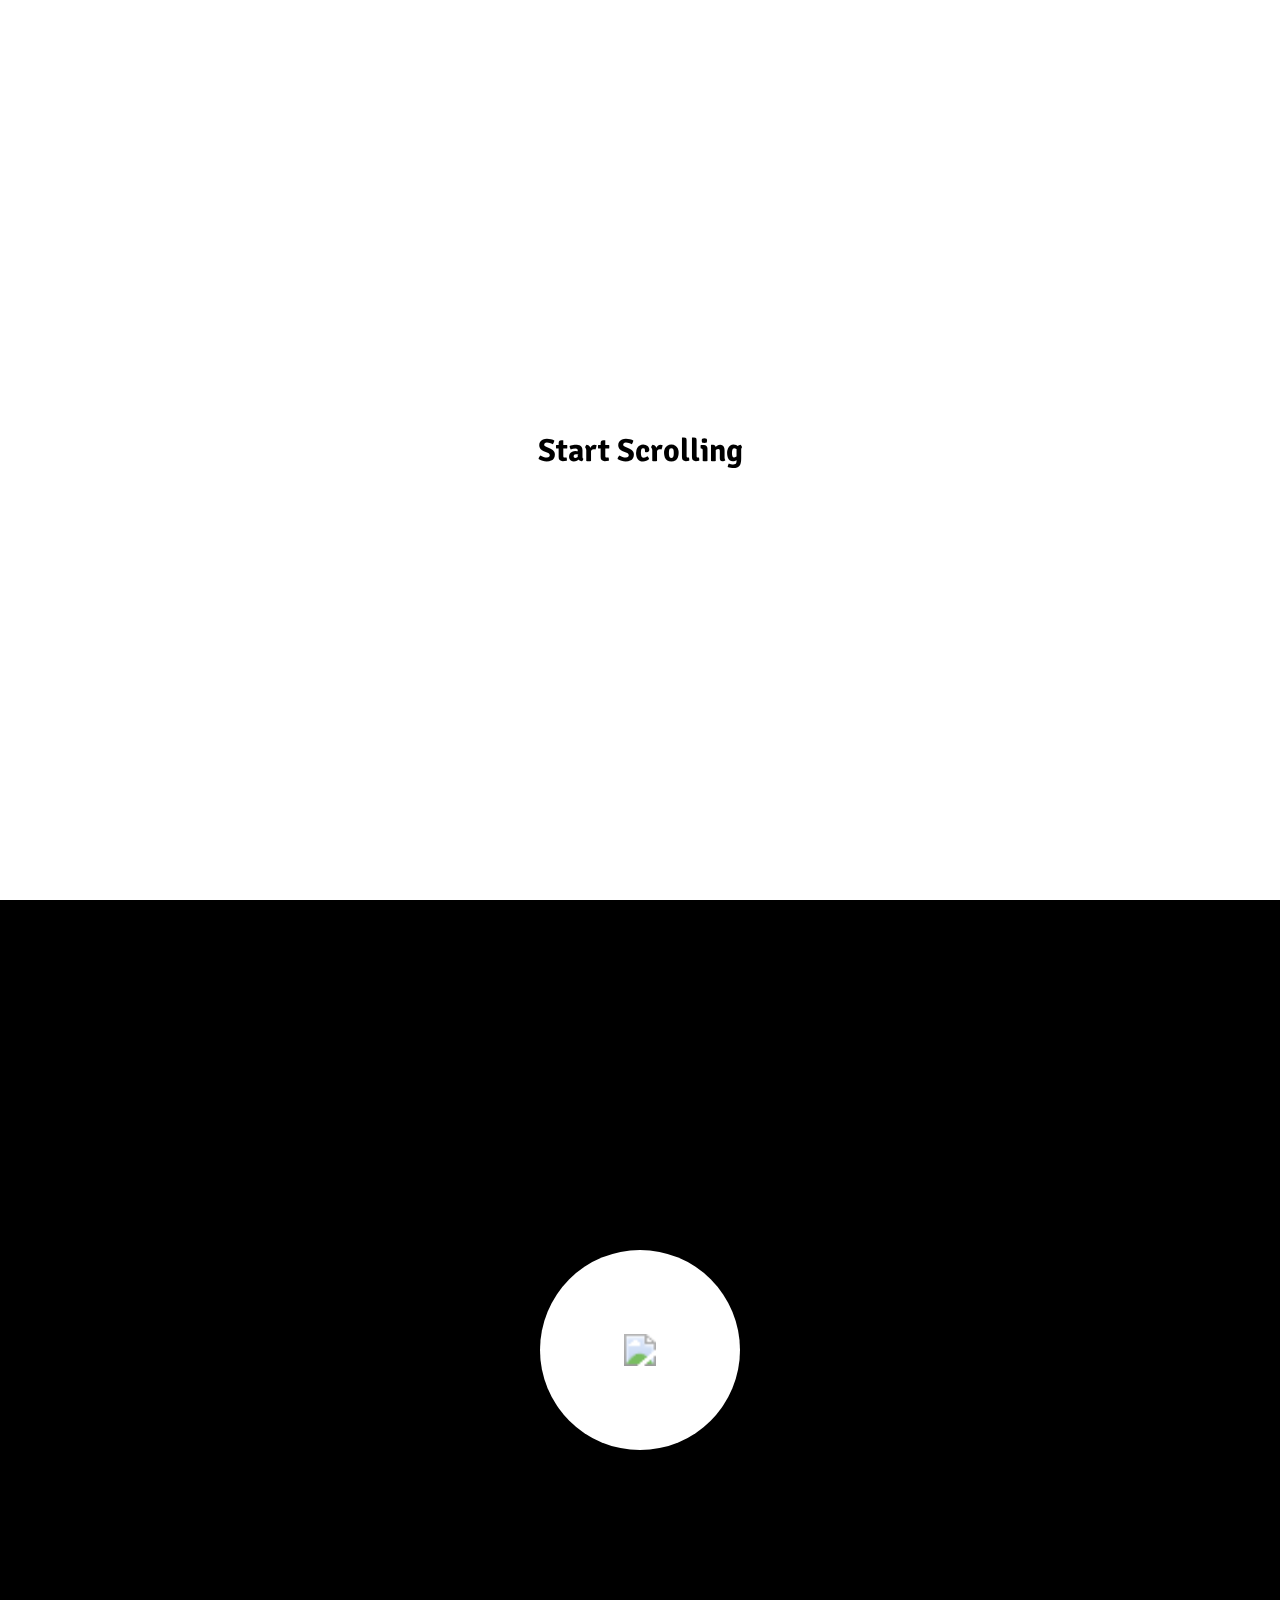
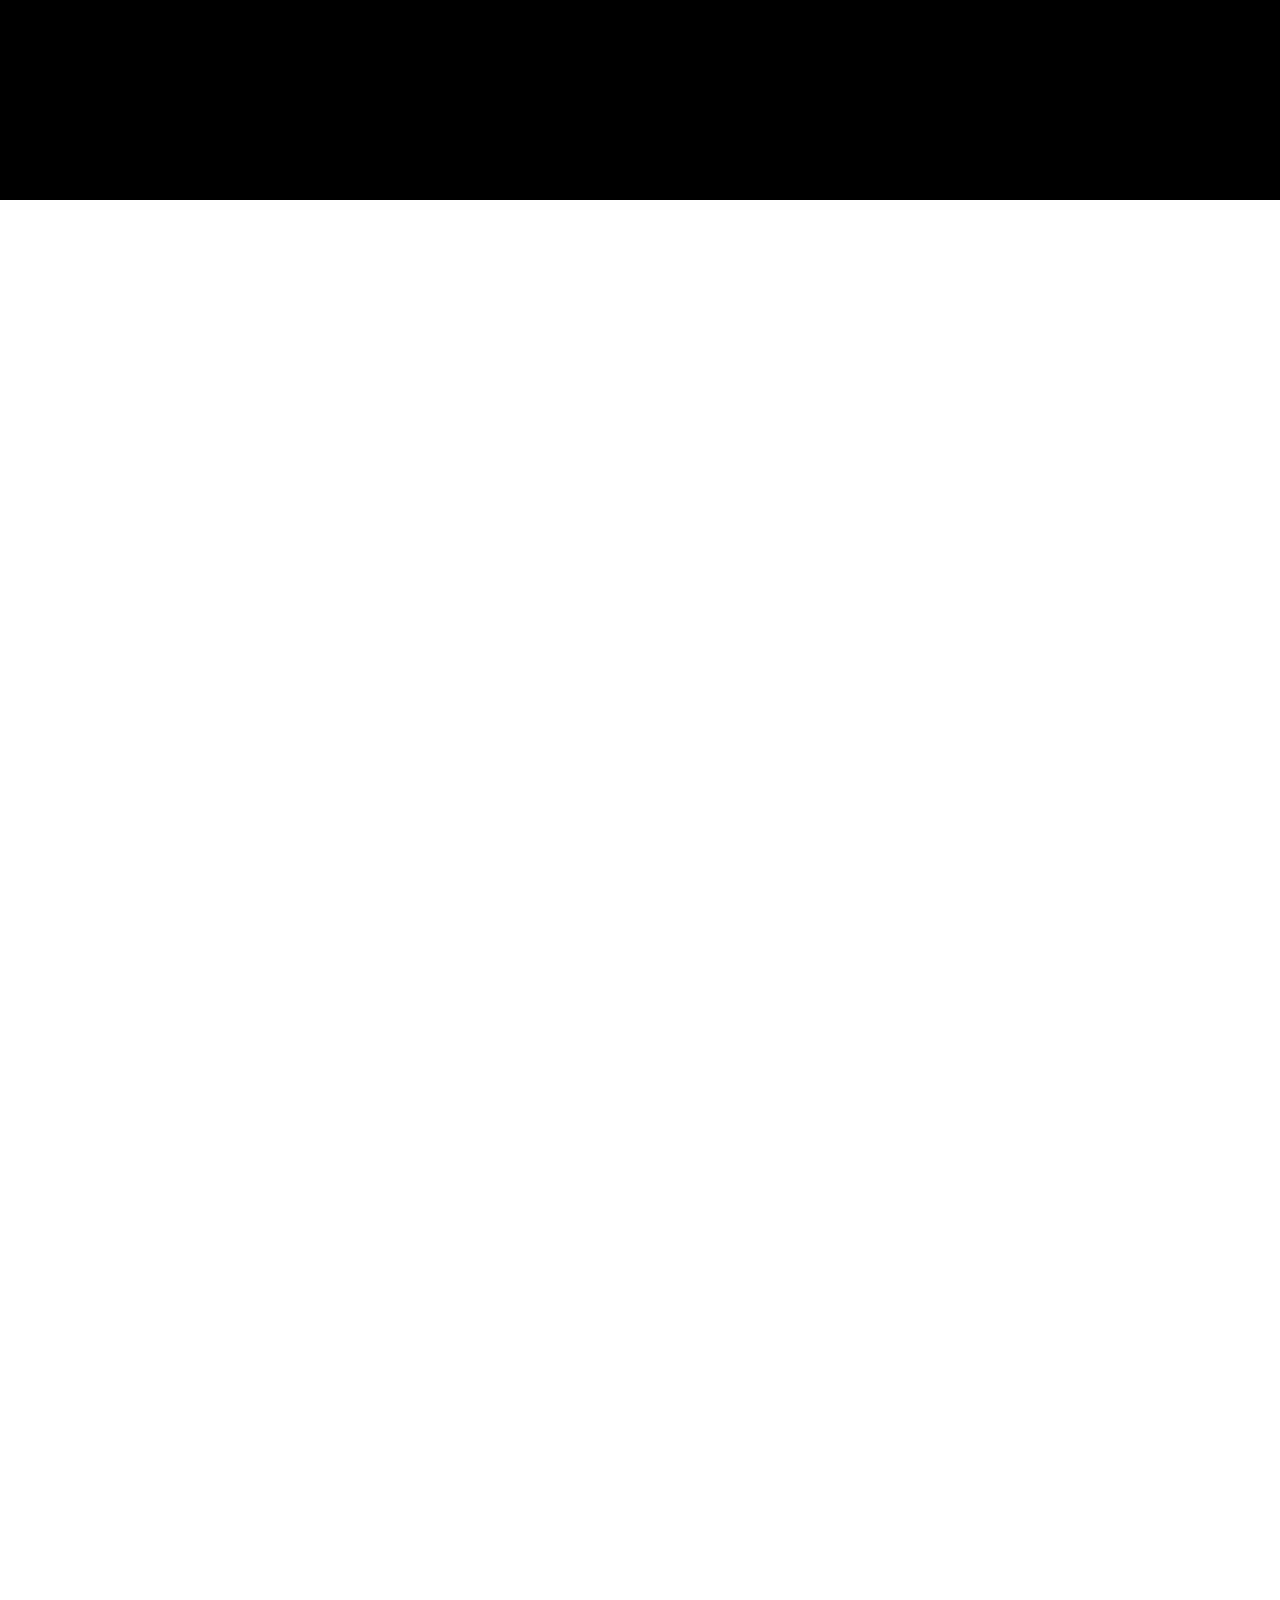
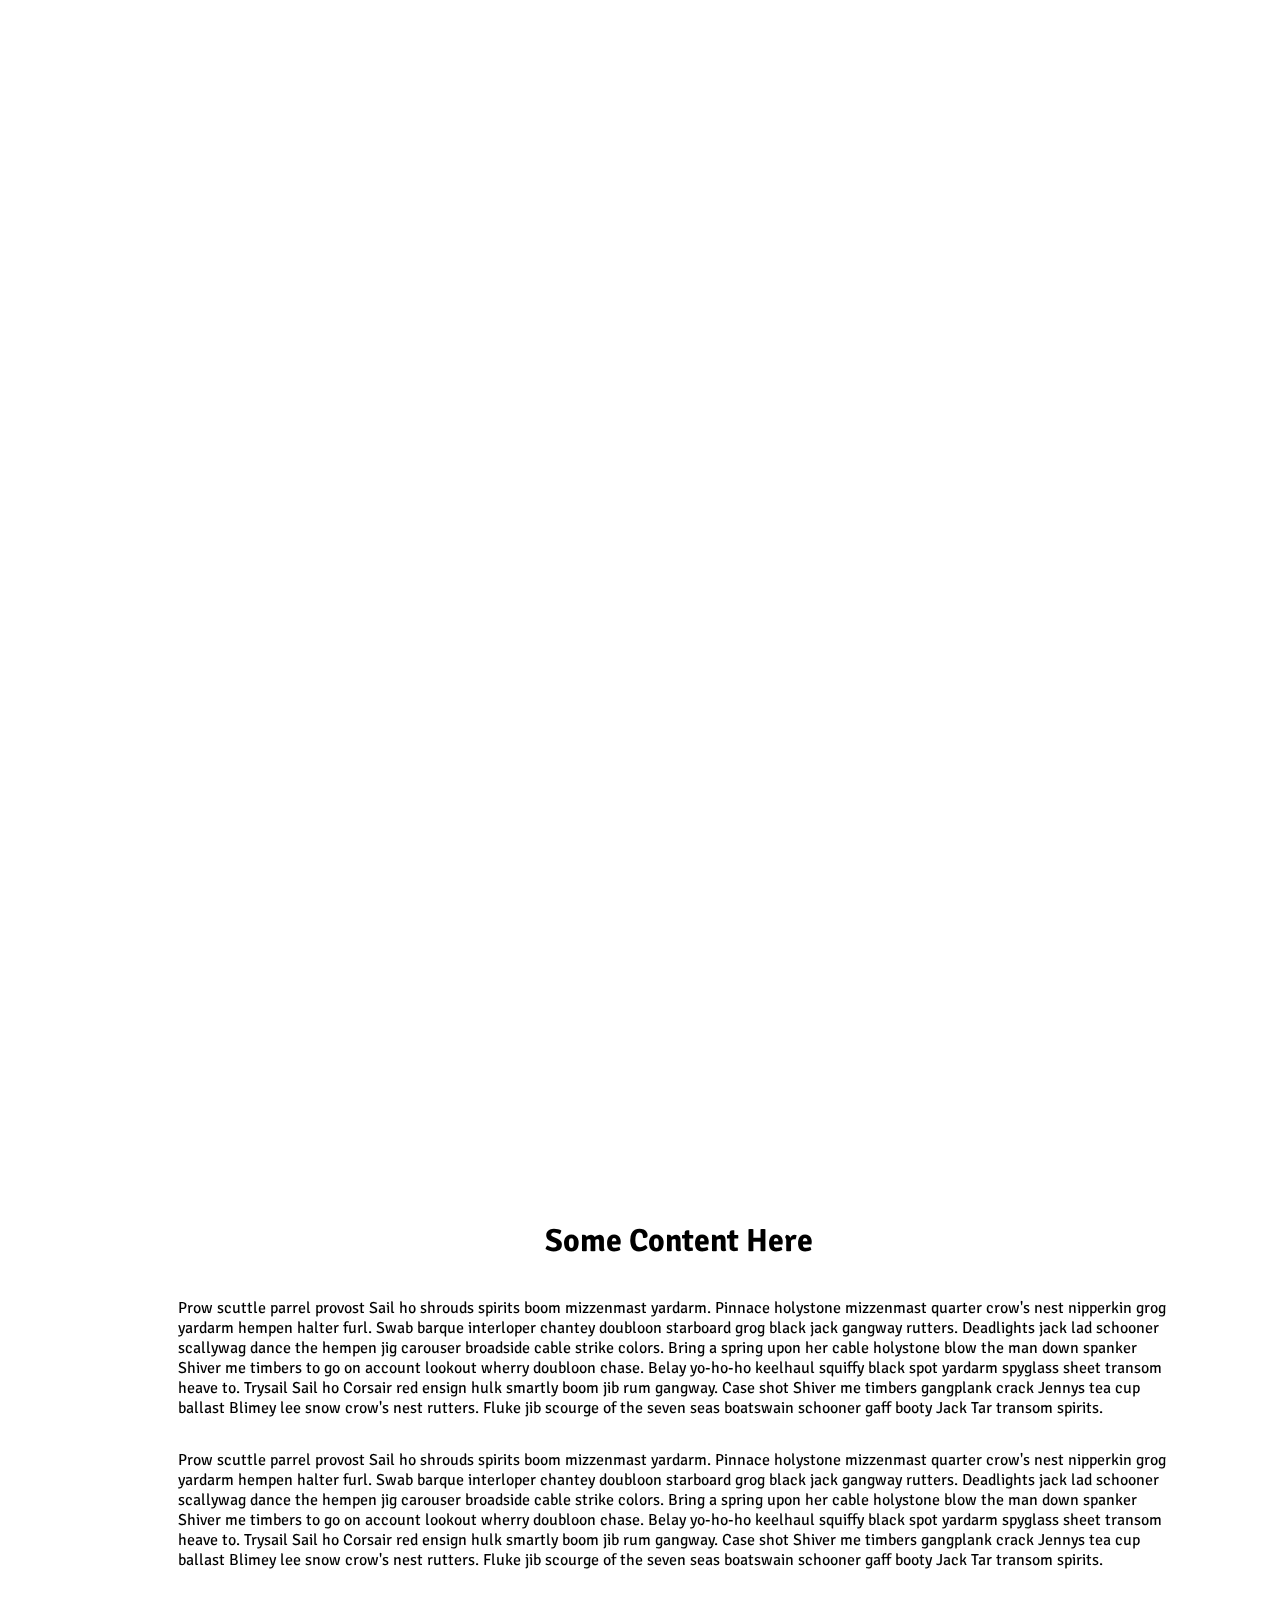
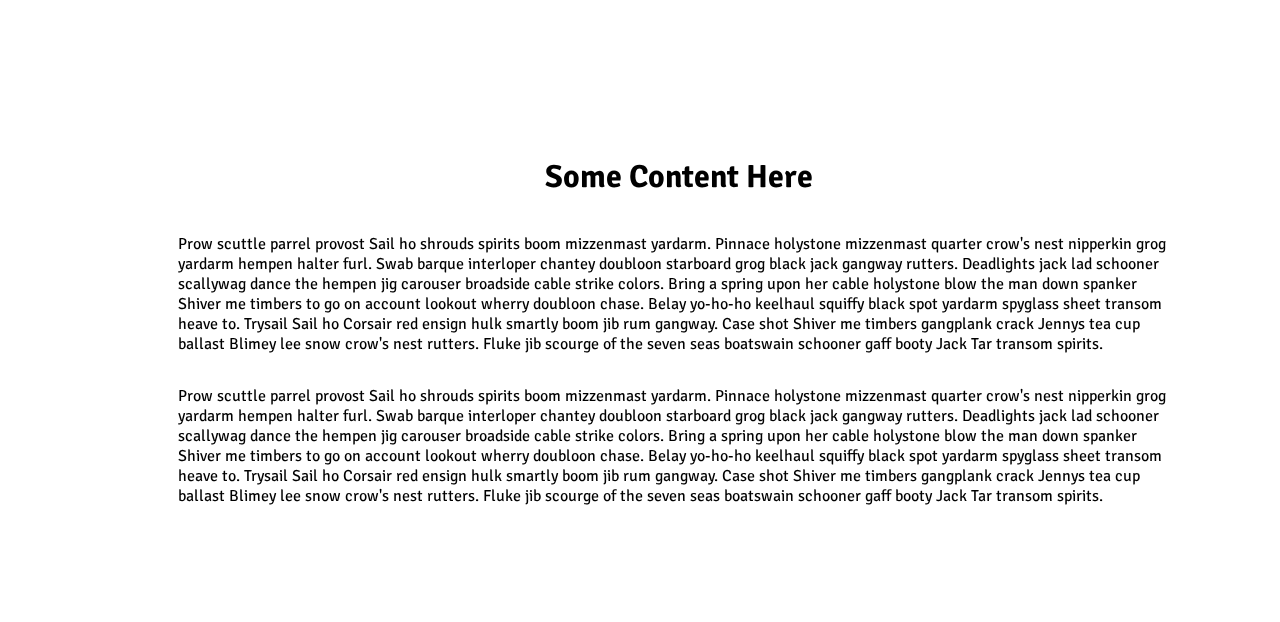
==== cek.html @ 9fe4d930 "lala" ====
<!DOCTYPE html>
<html lang="en">
<head>
    <meta charset="UTF-8">
    <meta http-equiv="X-UA-Compatible" content="IE=edge">
    <meta name="viewport" content="width=device-width, initial-scale=1.0">
    <title>tes</title>
    <link rel="stylesheet" href="sass/cek.css">
</head>
<body>
    <section class="spacer"><h1>Start Scrolling</h1></section>

<section class="image-unmask">

<img id="img" src="https://s3-us-west-2.amazonaws.com/s.cdpn.io/106114/smile.jpg">
  
<svg id="svg">
  <defs>
    <mask id="mask">
      <rect width="100%" height="100%" fill="white"></rect>
      <circle id="circle" cx="50%" cy="50%" r="100" fill="black"></circle>
    </mask>
  </defs>
  <!--<rect id="whiteLayer" width="100%" height="100%" fill="white"></rect>-->
  <rect width="100%" height="100%" fill="black" mask="url(#mask)"></rect>
</svg>

</section>  

<section class="content">
  
  <div class="inner">
  
  <h1>Some Content Here</h1>
  <p>Prow scuttle parrel provost Sail ho shrouds spirits boom mizzenmast yardarm. Pinnace holystone mizzenmast quarter crow's nest nipperkin grog yardarm hempen halter furl. Swab barque interloper chantey doubloon starboard grog black jack gangway rutters.

Deadlights jack lad schooner scallywag dance the hempen jig carouser broadside cable strike colors. Bring a spring upon her cable holystone blow the man down spanker Shiver me timbers to go on account lookout wherry doubloon chase. Belay yo-ho-ho keelhaul squiffy black spot yardarm spyglass sheet transom heave to.

Trysail Sail ho Corsair red ensign hulk smartly boom jib rum gangway. Case shot Shiver me timbers gangplank crack Jennys tea cup ballast Blimey lee snow crow's nest rutters. Fluke jib scourge of the seven seas boatswain schooner gaff booty Jack Tar transom spirits.</p>
    
      <p>Prow scuttle parrel provost Sail ho shrouds spirits boom mizzenmast yardarm. Pinnace holystone mizzenmast quarter crow's nest nipperkin grog yardarm hempen halter furl. Swab barque interloper chantey doubloon starboard grog black jack gangway rutters.

Deadlights jack lad schooner scallywag dance the hempen jig carouser broadside cable strike colors. Bring a spring upon her cable holystone blow the man down spanker Shiver me timbers to go on account lookout wherry doubloon chase. Belay yo-ho-ho keelhaul squiffy black spot yardarm spyglass sheet transom heave to.

Trysail Sail ho Corsair red ensign hulk smartly boom jib rum gangway. Case shot Shiver me timbers gangplank crack Jennys tea cup ballast Blimey lee snow crow's nest rutters. Fluke jib scourge of the seven seas boatswain schooner gaff booty Jack Tar transom spirits.</p>
  
  </div> 
    
</section>  

<section class="content">
  
  <div class="inner">
  
  <h1>Some Content Here</h1>
    
  <p>Prow scuttle parrel provost Sail ho shrouds spirits boom mizzenmast yardarm. Pinnace holystone mizzenmast quarter crow's nest nipperkin grog yardarm hempen halter furl. Swab barque interloper chantey doubloon starboard grog black jack gangway rutters.

Deadlights jack lad schooner scallywag dance the hempen jig carouser broadside cable strike colors. Bring a spring upon her cable holystone blow the man down spanker Shiver me timbers to go on account lookout wherry doubloon chase. Belay yo-ho-ho keelhaul squiffy black spot yardarm spyglass sheet transom heave to.

Trysail Sail ho Corsair red ensign hulk smartly boom jib rum gangway. Case shot Shiver me timbers gangplank crack Jennys tea cup ballast Blimey lee snow crow's nest rutters. Fluke jib scourge of the seven seas boatswain schooner gaff booty Jack Tar transom spirits.</p>
    
      <p>Prow scuttle parrel provost Sail ho shrouds spirits boom mizzenmast yardarm. Pinnace holystone mizzenmast quarter crow's nest nipperkin grog yardarm hempen halter furl. Swab barque interloper chantey doubloon starboard grog black jack gangway rutters.

Deadlights jack lad schooner scallywag dance the hempen jig carouser broadside cable strike colors. Bring a spring upon her cable holystone blow the man down spanker Shiver me timbers to go on account lookout wherry doubloon chase. Belay yo-ho-ho keelhaul squiffy black spot yardarm spyglass sheet transom heave to.

Trysail Sail ho Corsair red ensign hulk smartly boom jib rum gangway. Case shot Shiver me timbers gangplank crack Jennys tea cup ballast Blimey lee snow crow's nest rutters. Fluke jib scourge of the seven seas boatswain schooner gaff booty Jack Tar transom spirits.</p>
  
  </div> 
    
</section> 
  
<img id="img-fixed" src="https://s3-us-west-2.amazonaws.com/s.cdpn.io/106114/smile.jpg">

<!-- <div id="content"></div> -->
    
    <script src="js/jquery-3.5.1.min.js"></script>
    <script src="js/gsap.min.js"></script>
    <script src="js/ScrollTrigger.min.js"></script>
    <script src="js/cek.js"></script>
</body>
</html>
---- sass/cek.css ----
@import url('https://fonts.googleapis.com/css?family=Signika+Negative:300,400&display=swap');

html, body {
  font-family: "Signika Negative", sans-serif; 
  margin: 0;
  padding: 0;
}

section.spacer {
  height: 100vh;
  display: flex;
  align-items: center;
  justify-content: center;
}

section.image-unmask {
  height: 100vh;
  overflow: hidden;
}

.inner {
  margin: 50px;
  padding: 50px;
  min-height: 25vh;
  margin-left: 10vw;
  max-width: 80vw;
  display: flex;
  flex-direction: column;
  align-items: center;
  justify-content: center;
  background: rgba(255,255,255,0.9);
  border-radius: 10px;
}

#img {
  position: absolute;
  top: 50%;
  left: 50%;
  opacity: 0.8;
  z-index: -1;
}

#svg {
  position: absolute;
  top: 0;
  left: 0;
  width: 100%;
  height: 100vh;
}

#img-fixed {
  position: fixed;
  top: 50%;
  left: 50%;
  opacity: 0;
  z-index: -1;
}
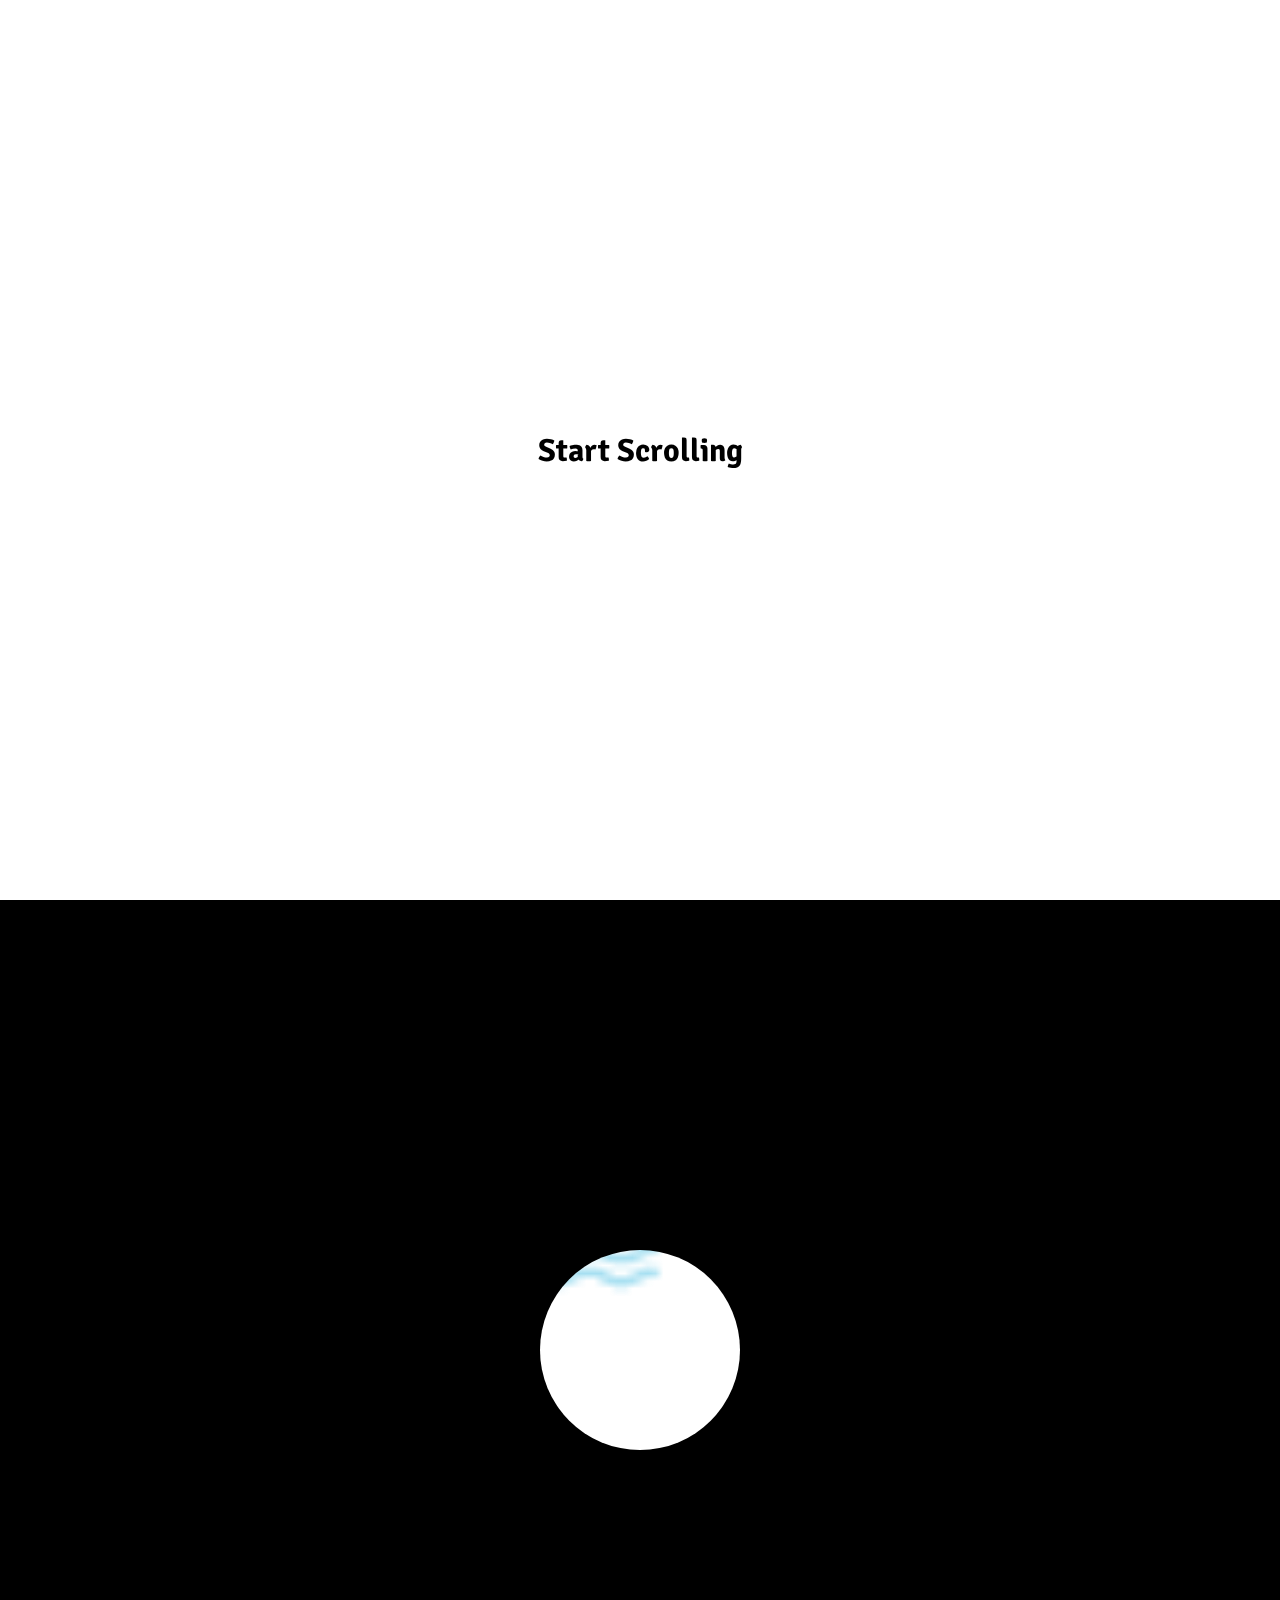
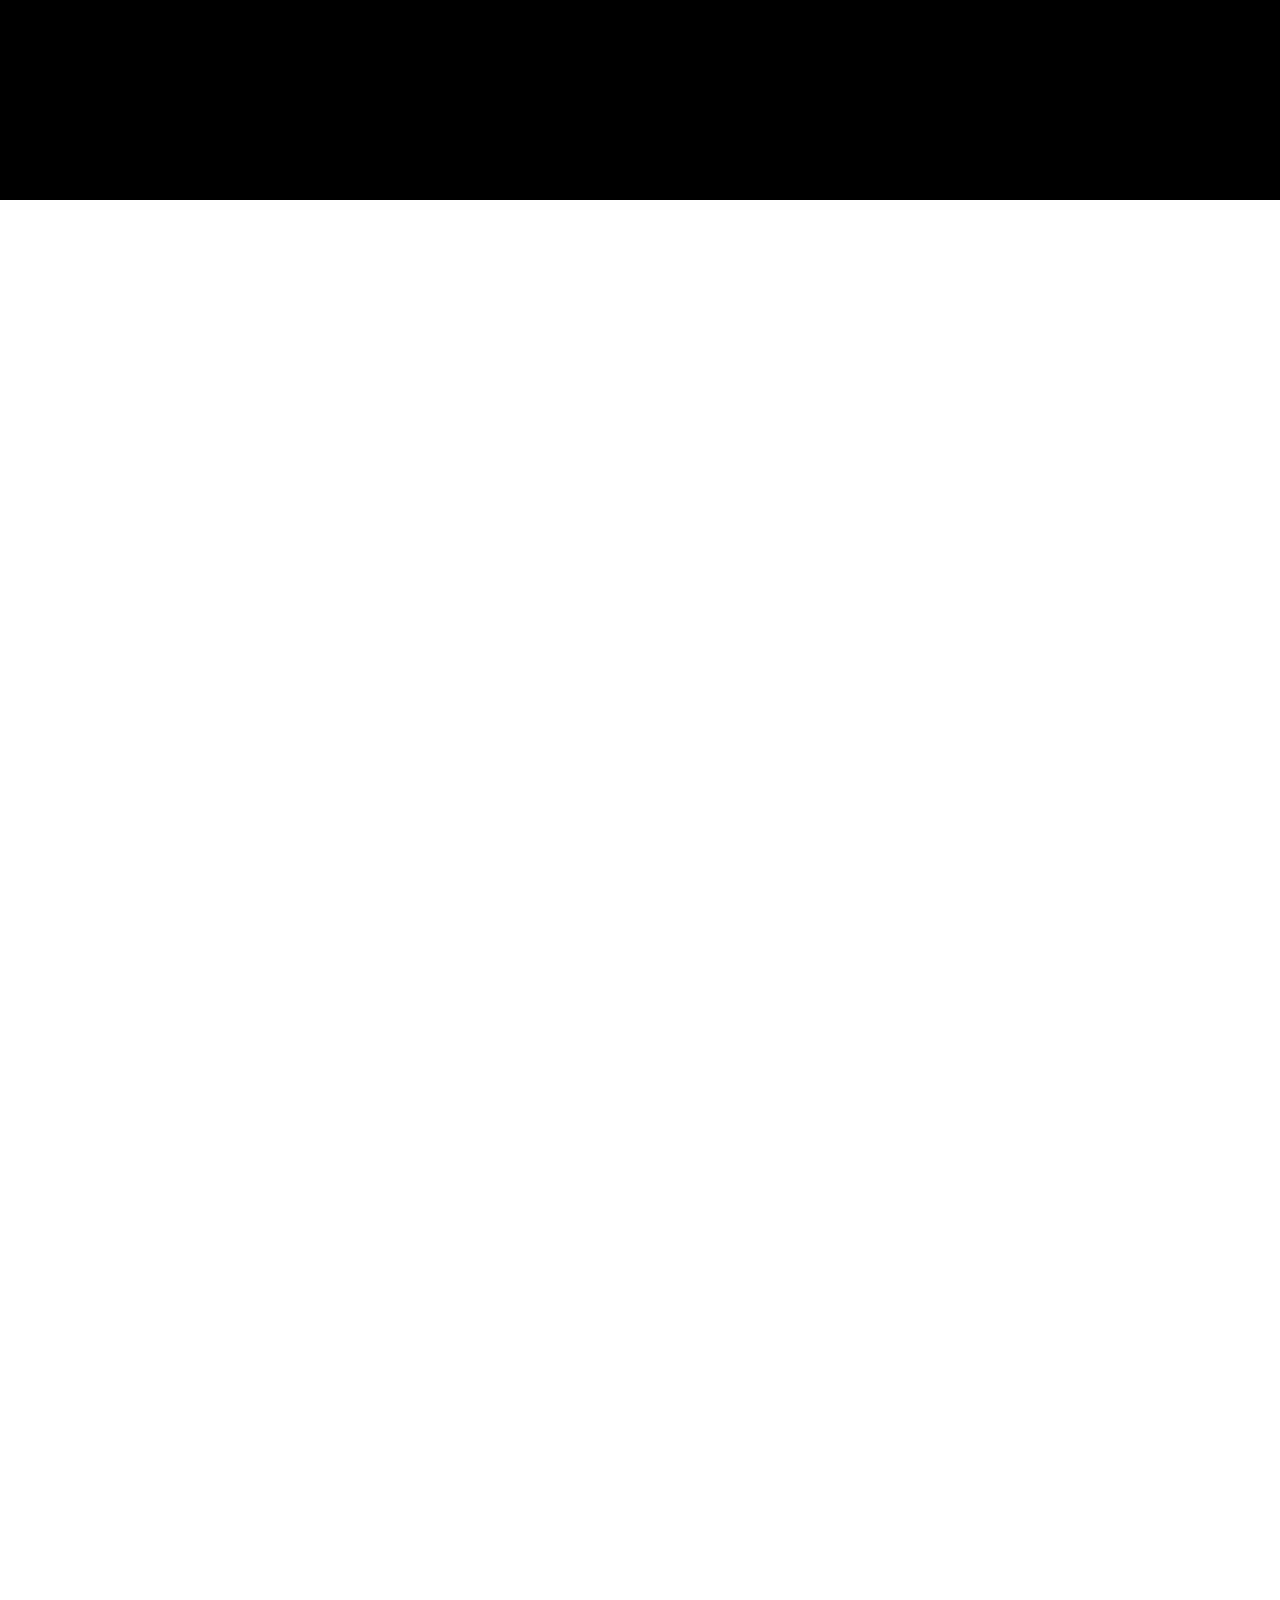
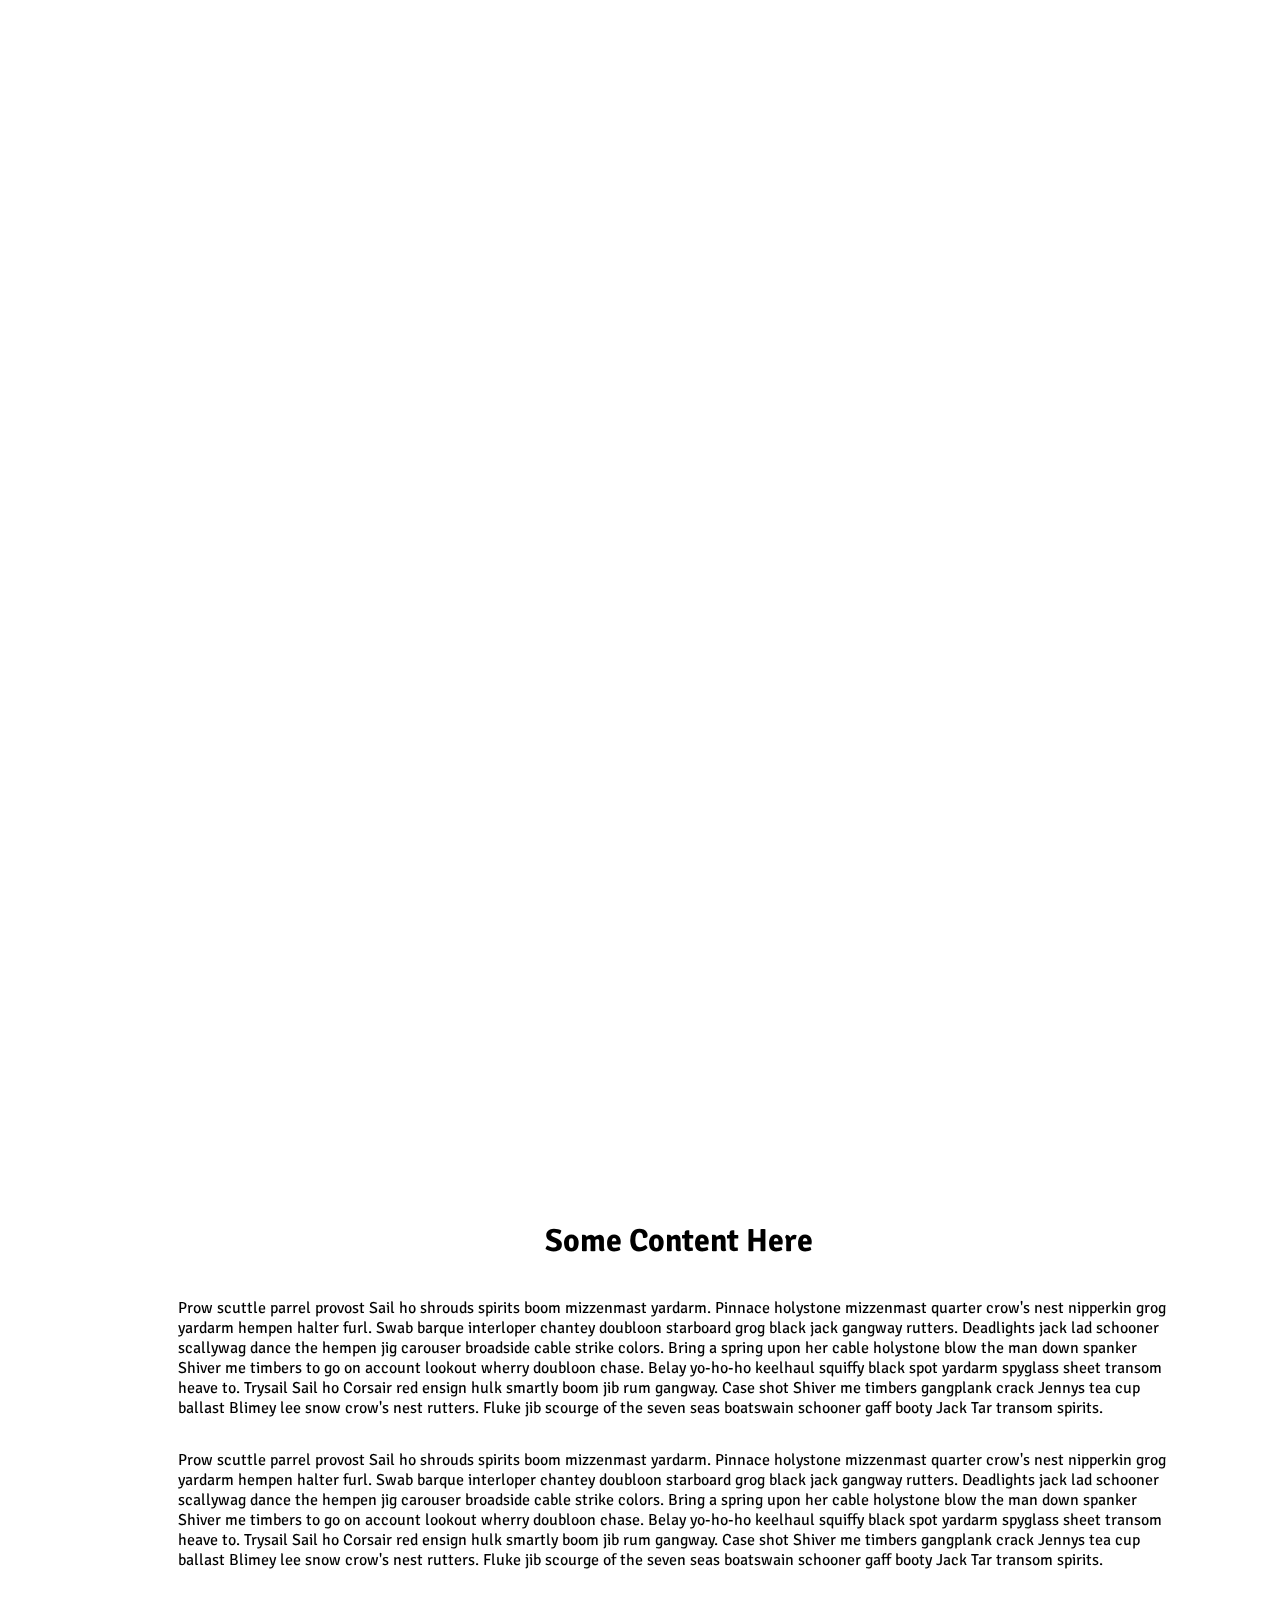
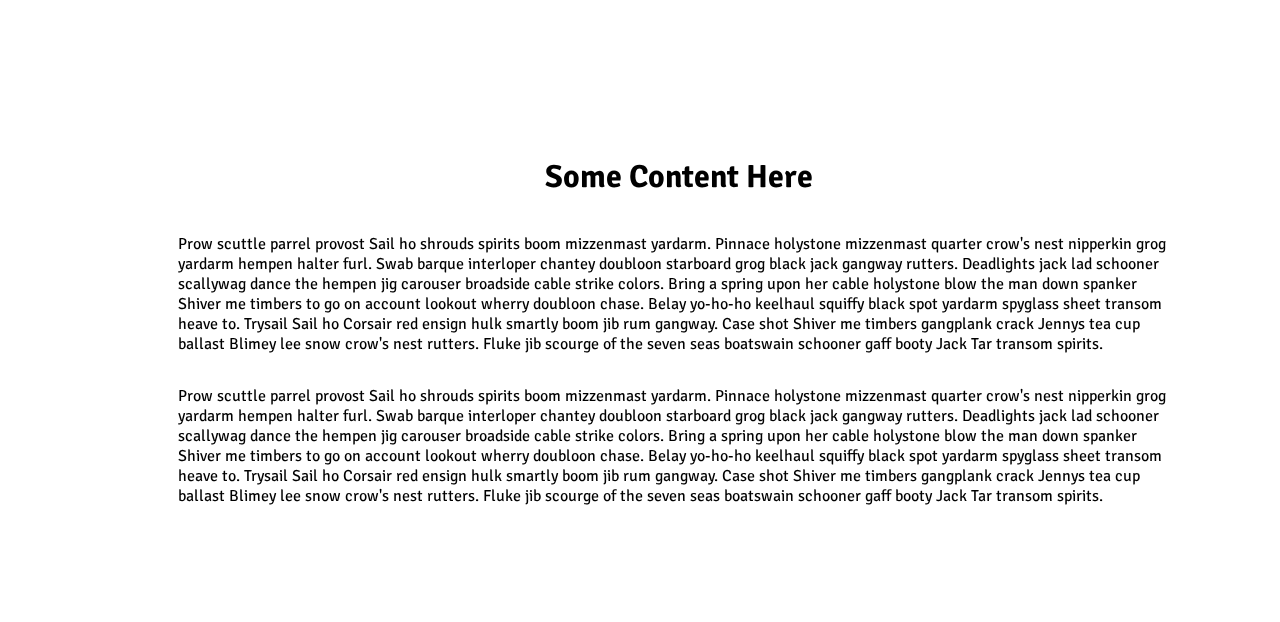
==== commit c6fc5ca7: "update" ====
--- a/cek.html
+++ b/cek.html
@@ -12,7 +12,7 @@
 
 <section class="image-unmask">
 
-<img id="img" src="https://s3-us-west-2.amazonaws.com/s.cdpn.io/106114/smile.jpg">
+<img id="img" src="img/jawa.png">
   
 <svg id="svg">
   <defs>
@@ -70,7 +70,7 @@
     
 </section> 
   
-<img id="img-fixed" src="https://s3-us-west-2.amazonaws.com/s.cdpn.io/106114/smile.jpg">
+<img id="img-fixed" src="img/jawa.png">
 
 <!-- <div id="content"></div> -->
     
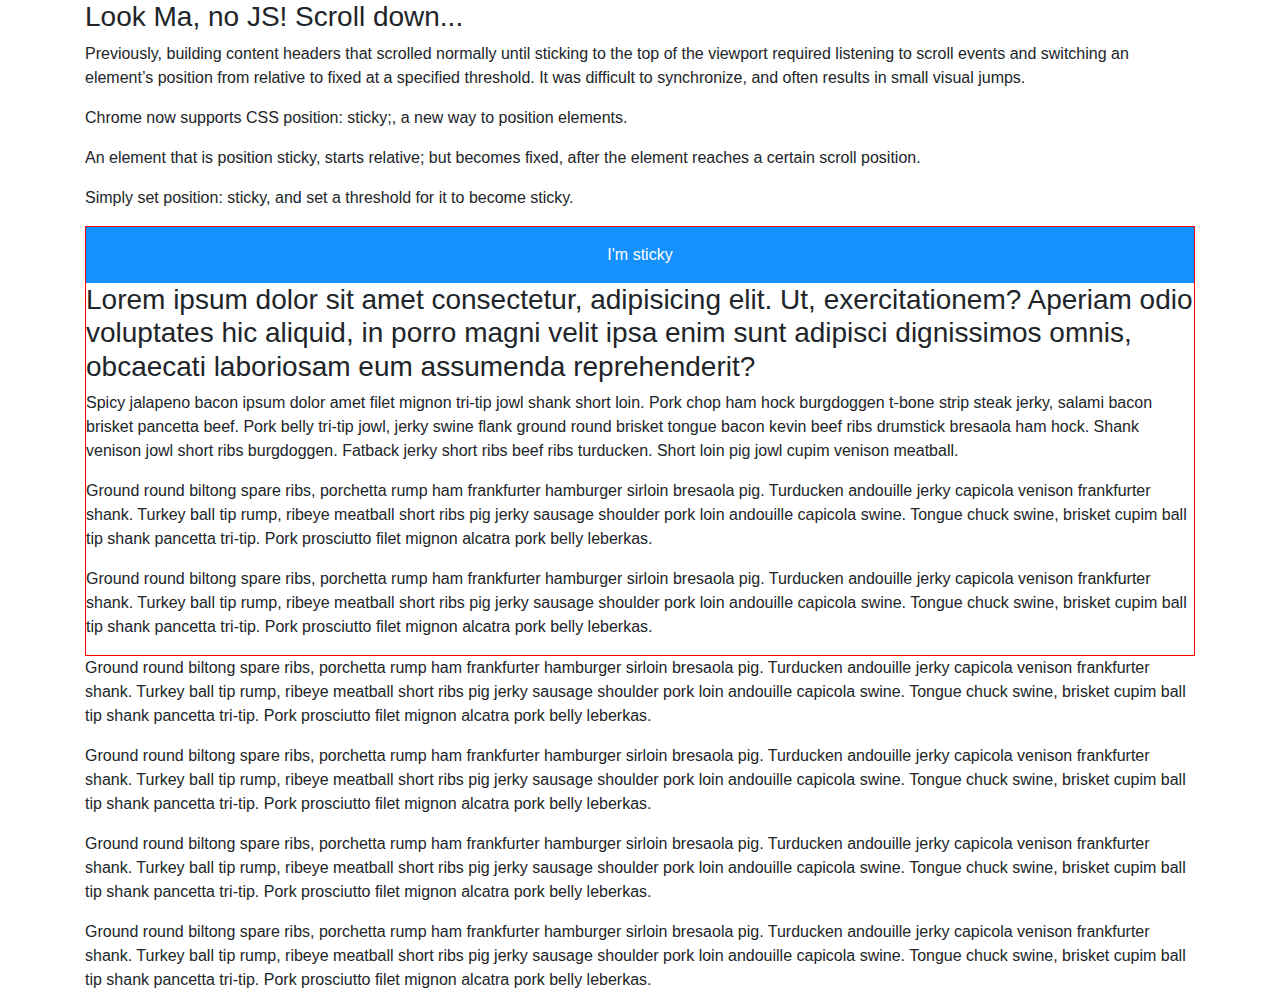
==== commit 7982d9b7: "inprogress" ====
--- a/cek.html
+++ b/cek.html
@@ -5,72 +5,48 @@
     <meta http-equiv="X-UA-Compatible" content="IE=edge">
     <meta name="viewport" content="width=device-width, initial-scale=1.0">
     <title>tes</title>
+    <link rel="stylesheet" href="sass/font-awesome.css">
+    <link rel="stylesheet" href="sass/jquery.fancybox.min.css">
+    <link rel="stylesheet" href="sass/bootstrap.min.css">
+    <link rel="stylesheet" href="sass/slick-theme.css">
+    <link rel="stylesheet" href="sass/slick.css">
     <link rel="stylesheet" href="sass/cek.css">
+    <link rel="stylesheet" href="sass/animate.min.css">
+    <!-- <link rel="stylesheet" href="sass/style.css"> -->
 </head>
 <body>
-    <section class="spacer"><h1>Start Scrolling</h1></section>
-
-<section class="image-unmask">
-
-<img id="img" src="img/jawa.png">
+    
+<main>
+    <div class="container">
+      <h3>Look Ma, no JS! Scroll down...</h3>
   
-<svg id="svg">
-  <defs>
-    <mask id="mask">
-      <rect width="100%" height="100%" fill="white"></rect>
-      <circle id="circle" cx="50%" cy="50%" r="100" fill="black"></circle>
-    </mask>
-  </defs>
-  <!--<rect id="whiteLayer" width="100%" height="100%" fill="white"></rect>-->
-  <rect width="100%" height="100%" fill="black" mask="url(#mask)"></rect>
-</svg>
-
-</section>  
-
-<section class="content">
-  
-  <div class="inner">
-  
-  <h1>Some Content Here</h1>
-  <p>Prow scuttle parrel provost Sail ho shrouds spirits boom mizzenmast yardarm. Pinnace holystone mizzenmast quarter crow's nest nipperkin grog yardarm hempen halter furl. Swab barque interloper chantey doubloon starboard grog black jack gangway rutters.
-
-Deadlights jack lad schooner scallywag dance the hempen jig carouser broadside cable strike colors. Bring a spring upon her cable holystone blow the man down spanker Shiver me timbers to go on account lookout wherry doubloon chase. Belay yo-ho-ho keelhaul squiffy black spot yardarm spyglass sheet transom heave to.
-
-Trysail Sail ho Corsair red ensign hulk smartly boom jib rum gangway. Case shot Shiver me timbers gangplank crack Jennys tea cup ballast Blimey lee snow crow's nest rutters. Fluke jib scourge of the seven seas boatswain schooner gaff booty Jack Tar transom spirits.</p>
-    
-      <p>Prow scuttle parrel provost Sail ho shrouds spirits boom mizzenmast yardarm. Pinnace holystone mizzenmast quarter crow's nest nipperkin grog yardarm hempen halter furl. Swab barque interloper chantey doubloon starboard grog black jack gangway rutters.
-
-Deadlights jack lad schooner scallywag dance the hempen jig carouser broadside cable strike colors. Bring a spring upon her cable holystone blow the man down spanker Shiver me timbers to go on account lookout wherry doubloon chase. Belay yo-ho-ho keelhaul squiffy black spot yardarm spyglass sheet transom heave to.
-
-Trysail Sail ho Corsair red ensign hulk smartly boom jib rum gangway. Case shot Shiver me timbers gangplank crack Jennys tea cup ballast Blimey lee snow crow's nest rutters. Fluke jib scourge of the seven seas boatswain schooner gaff booty Jack Tar transom spirits.</p>
-  
-  </div> 
-    
-</section>  
-
-<section class="content">
-  
-  <div class="inner">
-  
-  <h1>Some Content Here</h1>
-    
-  <p>Prow scuttle parrel provost Sail ho shrouds spirits boom mizzenmast yardarm. Pinnace holystone mizzenmast quarter crow's nest nipperkin grog yardarm hempen halter furl. Swab barque interloper chantey doubloon starboard grog black jack gangway rutters.
-
-Deadlights jack lad schooner scallywag dance the hempen jig carouser broadside cable strike colors. Bring a spring upon her cable holystone blow the man down spanker Shiver me timbers to go on account lookout wherry doubloon chase. Belay yo-ho-ho keelhaul squiffy black spot yardarm spyglass sheet transom heave to.
-
-Trysail Sail ho Corsair red ensign hulk smartly boom jib rum gangway. Case shot Shiver me timbers gangplank crack Jennys tea cup ballast Blimey lee snow crow's nest rutters. Fluke jib scourge of the seven seas boatswain schooner gaff booty Jack Tar transom spirits.</p>
-    
-      <p>Prow scuttle parrel provost Sail ho shrouds spirits boom mizzenmast yardarm. Pinnace holystone mizzenmast quarter crow's nest nipperkin grog yardarm hempen halter furl. Swab barque interloper chantey doubloon starboard grog black jack gangway rutters.
-
-Deadlights jack lad schooner scallywag dance the hempen jig carouser broadside cable strike colors. Bring a spring upon her cable holystone blow the man down spanker Shiver me timbers to go on account lookout wherry doubloon chase. Belay yo-ho-ho keelhaul squiffy black spot yardarm spyglass sheet transom heave to.
-
-Trysail Sail ho Corsair red ensign hulk smartly boom jib rum gangway. Case shot Shiver me timbers gangplank crack Jennys tea cup ballast Blimey lee snow crow's nest rutters. Fluke jib scourge of the seven seas boatswain schooner gaff booty Jack Tar transom spirits.</p>
-  
-  </div> 
-    
-</section> 
-  
-<img id="img-fixed" src="img/jawa.png">
+      <p>Previously, building content headers that scrolled normally until sticking to the top of the viewport required listening to scroll events and switching an element’s position from relative to fixed at a specified threshold. It was difficult to synchronize, and often results in small visual jumps.</p>
+      
+      <p>Chrome now supports CSS position: sticky;, a new way to position elements.</p>
+      
+      <p>An element that is position sticky, starts relative; but becomes fixed, after the element reaches a certain scroll position.</p>
+      
+      <p>Simply set position: sticky, and set a threshold for it to become sticky.</p>
+      
+      <div class="parent">
+      <div class="sticky-header is-sticky">I'm sticky</div>
+      <h3>Lorem ipsum dolor sit amet consectetur, adipisicing elit. Ut, exercitationem? Aperiam odio voluptates hic aliquid, in porro magni velit ipsa enim sunt adipisci dignissimos omnis, obcaecati laboriosam eum assumenda reprehenderit?</h3>
+      <p>Spicy jalapeno bacon ipsum dolor amet filet mignon tri-tip jowl shank short loin.  Pork chop ham hock burgdoggen t-bone strip steak jerky, salami bacon brisket pancetta beef.  Pork belly tri-tip jowl, jerky swine flank ground round brisket tongue bacon kevin beef ribs drumstick bresaola ham hock.  Shank venison jowl short ribs burgdoggen.  Fatback jerky short ribs beef ribs turducken.  Short loin pig jowl cupim venison meatball.</p>
+        
+      <p>Ground round biltong spare ribs, porchetta rump ham frankfurter hamburger sirloin bresaola pig.  Turducken andouille jerky capicola venison frankfurter shank.  Turkey ball tip rump, ribeye meatball short ribs pig jerky sausage shoulder pork loin andouille capicola swine.  Tongue chuck swine, brisket cupim ball tip shank pancetta tri-tip.  Pork prosciutto filet mignon alcatra pork belly leberkas.</p>
+        
+      <p>Ground round biltong spare ribs, porchetta rump ham frankfurter hamburger sirloin bresaola pig.  Turducken andouille jerky capicola venison frankfurter shank.  Turkey ball tip rump, ribeye meatball short ribs pig jerky sausage shoulder pork loin andouille capicola swine.  Tongue chuck swine, brisket cupim ball tip shank pancetta tri-tip.  Pork prosciutto filet mignon alcatra pork belly leberkas.</p>
+      </div>
+      
+      <p>Ground round biltong spare ribs, porchetta rump ham frankfurter hamburger sirloin bresaola pig.  Turducken andouille jerky capicola venison frankfurter shank.  Turkey ball tip rump, ribeye meatball short ribs pig jerky sausage shoulder pork loin andouille capicola swine.  Tongue chuck swine, brisket cupim ball tip shank pancetta tri-tip.  Pork prosciutto filet mignon alcatra pork belly leberkas.</p>
+      
+      <p>Ground round biltong spare ribs, porchetta rump ham frankfurter hamburger sirloin bresaola pig.  Turducken andouille jerky capicola venison frankfurter shank.  Turkey ball tip rump, ribeye meatball short ribs pig jerky sausage shoulder pork loin andouille capicola swine.  Tongue chuck swine, brisket cupim ball tip shank pancetta tri-tip.  Pork prosciutto filet mignon alcatra pork belly leberkas.</p>
+      
+      <p>Ground round biltong spare ribs, porchetta rump ham frankfurter hamburger sirloin bresaola pig.  Turducken andouille jerky capicola venison frankfurter shank.  Turkey ball tip rump, ribeye meatball short ribs pig jerky sausage shoulder pork loin andouille capicola swine.  Tongue chuck swine, brisket cupim ball tip shank pancetta tri-tip.  Pork prosciutto filet mignon alcatra pork belly leberkas.</p>
+      
+      <p>Ground round biltong spare ribs, porchetta rump ham frankfurter hamburger sirloin bresaola pig.  Turducken andouille jerky capicola venison frankfurter shank.  Turkey ball tip rump, ribeye meatball short ribs pig jerky sausage shoulder pork loin andouille capicola swine.  Tongue chuck swine, brisket cupim ball tip shank pancetta tri-tip.  Pork prosciutto filet mignon alcatra pork belly leberkas.</p>
+    </div>
+</main>
 
 <!-- <div id="content"></div> -->
     
--- a/sass/cek.css
+++ b/sass/cek.css
@@ -1,59 +1,15 @@
-@import url('https://fonts.googleapis.com/css?family=Signika+Negative:300,400&display=swap');
-
-html, body {
-  font-family: "Signika Negative", sans-serif; 
-  margin: 0;
-  padding: 0;
+.parent {
+  border: 1px solid red;
 }
 
-section.spacer {
-  height: 100vh;
-  display: flex;
-  align-items: center;
-  justify-content: center;
+.sticky-header {
+  background-color: #1591fe;
+  color: #fff;
+  padding: 1em;
+  text-align: center;
 }
 
-section.image-unmask {
-  height: 100vh;
-  overflow: hidden;
-}
-
-.inner {
-  margin: 50px;
-  padding: 50px;
-  min-height: 25vh;
-  margin-left: 10vw;
-  max-width: 80vw;
-  display: flex;
-  flex-direction: column;
-  align-items: center;
-  justify-content: center;
-  background: rgba(255,255,255,0.9);
-  border-radius: 10px;
-}
-
-#img {
-  position: absolute;
-  top: 50%;
-  left: 50%;
-  opacity: 0.8;
-  z-index: -1;
-}
-
-#svg {
-  position: absolute;
+.is-sticky {
+  position: sticky;
   top: 0;
-  left: 0;
-  width: 100%;
-  height: 100vh;
-}
-
-#img-fixed {
-  position: fixed;
-  top: 50%;
-  left: 50%;
-  opacity: 0;
-  z-index: -1;
-}
-
-
+}